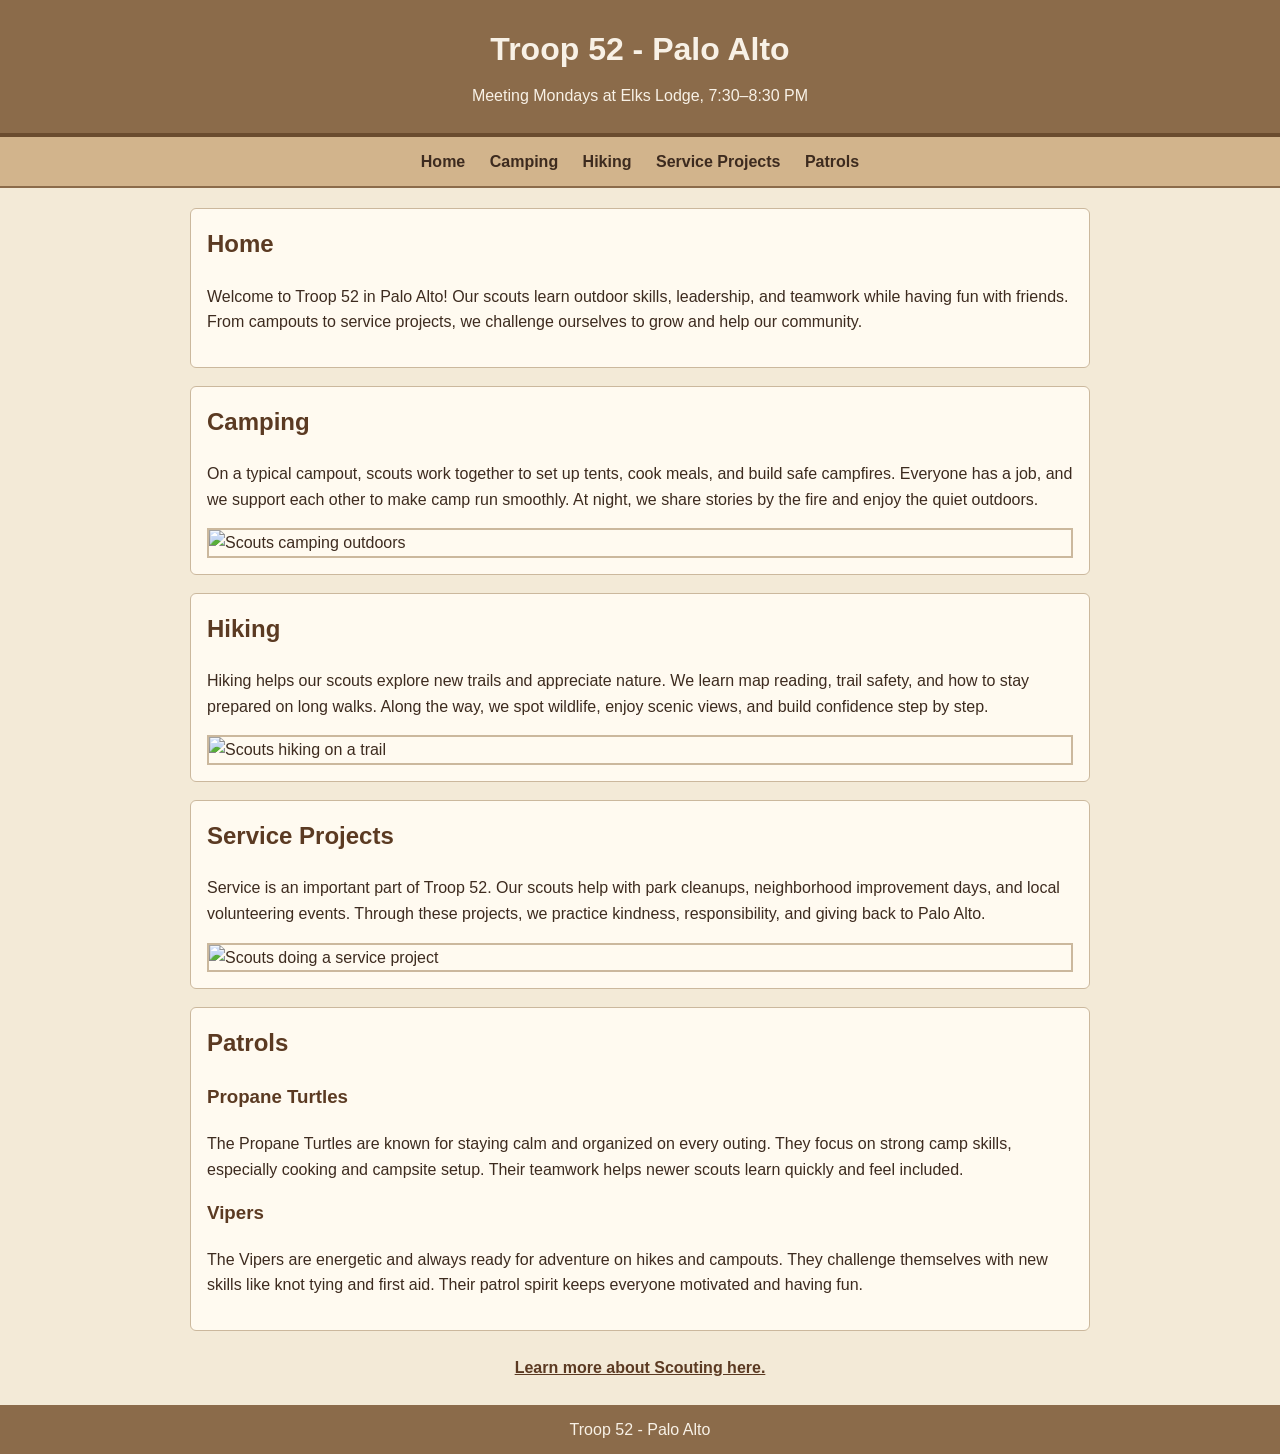
==== index.html @ c3d048c6 "Add beginner-friendly Troop 52 landing page" ====
<!DOCTYPE html>
<html lang="en">
<head>
  <meta charset="UTF-8">
  <meta name="viewport" content="width=device-width, initial-scale=1.0">
  <title>Troop 52 - Palo Alto</title>
  <style>
    body {
      margin: 0;
      font-family: Arial, sans-serif;
      line-height: 1.6;
      background-color: #f3ead7;
      color: #3d2b1f;
    }

    header {
      background-color: #8b6b4a;
      color: #f8f1e6;
      text-align: center;
      padding: 24px 16px;
      border-bottom: 4px solid #6a4c2f;
    }

    header h1 {
      margin: 0;
      font-size: 2rem;
    }

    header p {
      margin: 8px 0 0;
      font-size: 1rem;
    }

    nav {
      background-color: #d2b48c;
      text-align: center;
      padding: 12px;
      border-bottom: 2px solid #8b6b4a;
    }

    nav a {
      color: #3d2b1f;
      text-decoration: none;
      font-weight: bold;
      margin: 0 10px;
    }

    nav a:hover {
      text-decoration: underline;
    }

    main {
      max-width: 900px;
      margin: 20px auto;
      padding: 0 16px;
    }

    section {
      background-color: #fffaf0;
      margin-bottom: 18px;
      padding: 16px;
      border: 1px solid #cbb89d;
      border-radius: 6px;
    }

    h2, h3 {
      color: #5b3a22;
      margin-top: 0;
    }

    img {
      max-width: 100%;
      height: auto;
      display: block;
      margin-top: 10px;
      border: 2px solid #cbb89d;
    }

    .bsa-link {
      text-align: center;
      margin: 24px 0;
    }

    .bsa-link a {
      color: #5b3a22;
      font-weight: bold;
    }

    footer {
      text-align: center;
      background-color: #8b6b4a;
      color: #f8f1e6;
      padding: 12px;
      margin-top: 20px;
    }
  </style>
</head>
<body>
  <header>
    <h1>Troop 52 - Palo Alto</h1>
    <p>Meeting Mondays at Elks Lodge, 7:30–8:30 PM</p>
  </header>

  <nav>
    <a href="#home">Home</a>
    <a href="#camping">Camping</a>
    <a href="#hiking">Hiking</a>
    <a href="#service-projects">Service Projects</a>
    <a href="#patrols">Patrols</a>
  </nav>

  <main>
    <section id="home">
      <h2>Home</h2>
      <p>
        Welcome to Troop 52 in Palo Alto! Our scouts learn outdoor skills, leadership,
        and teamwork while having fun with friends. From campouts to service projects,
        we challenge ourselves to grow and help our community.
      </p>
    </section>

    <section id="camping">
      <h2>Camping</h2>
      <article>
        <p>
          On a typical campout, scouts work together to set up tents, cook meals,
          and build safe campfires. Everyone has a job, and we support each other
          to make camp run smoothly. At night, we share stories by the fire and
          enjoy the quiet outdoors.
        </p>
        <img src="camping.jpg" alt="Scouts camping outdoors">
      </article>
    </section>

    <section id="hiking">
      <h2>Hiking</h2>
      <article>
        <p>
          Hiking helps our scouts explore new trails and appreciate nature. We learn
          map reading, trail safety, and how to stay prepared on long walks. Along
          the way, we spot wildlife, enjoy scenic views, and build confidence step by step.
        </p>
        <img src="hiking.jpg" alt="Scouts hiking on a trail">
      </article>
    </section>

    <section id="service-projects">
      <h2>Service Projects</h2>
      <article>
        <p>
          Service is an important part of Troop 52. Our scouts help with park cleanups,
          neighborhood improvement days, and local volunteering events. Through these
          projects, we practice kindness, responsibility, and giving back to Palo Alto.
        </p>
        <img src="service.jpg" alt="Scouts doing a service project">
      </article>
    </section>

    <section id="patrols">
      <h2>Patrols</h2>

      <h3>Propane Turtles</h3>
      <p>
        The Propane Turtles are known for staying calm and organized on every outing.
        They focus on strong camp skills, especially cooking and campsite setup.
        Their teamwork helps newer scouts learn quickly and feel included.
      </p>

      <h3>Vipers</h3>
      <p>
        The Vipers are energetic and always ready for adventure on hikes and campouts.
        They challenge themselves with new skills like knot tying and first aid.
        Their patrol spirit keeps everyone motivated and having fun.
      </p>
    </section>

    <div class="bsa-link">
      <a href="https://www.scouting.org" target="_blank" rel="noopener noreferrer">
        Learn more about Scouting here.
      </a>
    </div>
  </main>

  <footer>
    Troop 52 - Palo Alto
  </footer>
</body>
</html>
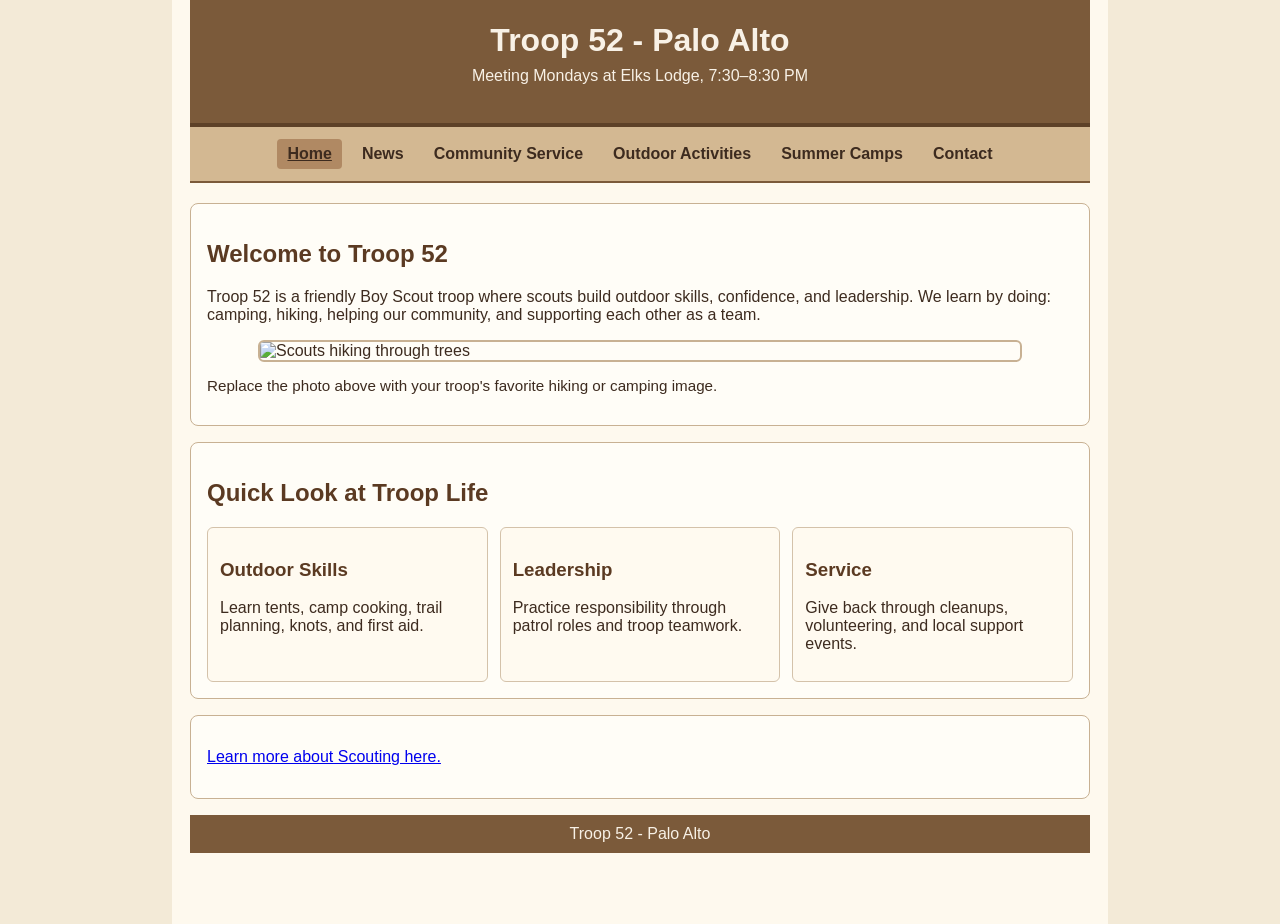
==== commit eab6ded1: "Expand troop site into multi-page design with richer styling" ====
--- a/index.html
+++ b/index.html
@@ -3,186 +3,63 @@
 <head>
   <meta charset="UTF-8">
   <meta name="viewport" content="width=device-width, initial-scale=1.0">
-  <title>Troop 52 - Palo Alto</title>
-  <style>
-    body {
-      margin: 0;
-      font-family: Arial, sans-serif;
-      line-height: 1.6;
-      background-color: #f3ead7;
-      color: #3d2b1f;
-    }
-
-    header {
-      background-color: #8b6b4a;
-      color: #f8f1e6;
-      text-align: center;
-      padding: 24px 16px;
-      border-bottom: 4px solid #6a4c2f;
-    }
-
-    header h1 {
-      margin: 0;
-      font-size: 2rem;
-    }
-
-    header p {
-      margin: 8px 0 0;
-      font-size: 1rem;
-    }
-
-    nav {
-      background-color: #d2b48c;
-      text-align: center;
-      padding: 12px;
-      border-bottom: 2px solid #8b6b4a;
-    }
-
-    nav a {
-      color: #3d2b1f;
-      text-decoration: none;
-      font-weight: bold;
-      margin: 0 10px;
-    }
-
-    nav a:hover {
-      text-decoration: underline;
-    }
-
-    main {
-      max-width: 900px;
-      margin: 20px auto;
-      padding: 0 16px;
-    }
-
-    section {
-      background-color: #fffaf0;
-      margin-bottom: 18px;
-      padding: 16px;
-      border: 1px solid #cbb89d;
-      border-radius: 6px;
-    }
-
-    h2, h3 {
-      color: #5b3a22;
-      margin-top: 0;
-    }
-
-    img {
-      max-width: 100%;
-      height: auto;
-      display: block;
-      margin-top: 10px;
-      border: 2px solid #cbb89d;
-    }
-
-    .bsa-link {
-      text-align: center;
-      margin: 24px 0;
-    }
-
-    .bsa-link a {
-      color: #5b3a22;
-      font-weight: bold;
-    }
-
-    footer {
-      text-align: center;
-      background-color: #8b6b4a;
-      color: #f8f1e6;
-      padding: 12px;
-      margin-top: 20px;
-    }
-  </style>
+  <title>Troop 52 - Palo Alto | Home</title>
+  <link rel="stylesheet" href="styles.css">
 </head>
 <body>
-  <header>
-    <h1>Troop 52 - Palo Alto</h1>
-    <p>Meeting Mondays at Elks Lodge, 7:30–8:30 PM</p>
-  </header>
+  <div class="page">
+    <header>
+      <h1>Troop 52 - Palo Alto</h1>
+      <p class="subtitle">Meeting Mondays at Elks Lodge, 7:30–8:30 PM</p>
+    </header>
 
-  <nav>
-    <a href="#home">Home</a>
-    <a href="#camping">Camping</a>
-    <a href="#hiking">Hiking</a>
-    <a href="#service-projects">Service Projects</a>
-    <a href="#patrols">Patrols</a>
-  </nav>
+    <nav>
+      <a href="index.html" class="active">Home</a>
+      <a href="news.html">News</a>
+      <a href="community-service.html">Community Service</a>
+      <a href="outdoor-activities.html">Outdoor Activities</a>
+      <a href="summer-camps.html">Summer Camps</a>
+      <a href="contact.html">Contact</a>
+    </nav>
 
-  <main>
-    <section id="home">
-      <h2>Home</h2>
+    <section>
+      <h2>Welcome to Troop 52</h2>
       <p>
-        Welcome to Troop 52 in Palo Alto! Our scouts learn outdoor skills, leadership,
-        and teamwork while having fun with friends. From campouts to service projects,
-        we challenge ourselves to grow and help our community.
+        Troop 52 is a friendly Boy Scout troop where scouts build outdoor skills,
+        confidence, and leadership. We learn by doing: camping, hiking, helping
+        our community, and supporting each other as a team.
+      </p>
+      <img src="hiking-home.jpg" alt="Scouts hiking through trees" class="hero-image">
+      <p class="small-note">
+        Replace the photo above with your troop's favorite hiking or camping image.
       </p>
     </section>
 
-    <section id="camping">
-      <h2>Camping</h2>
-      <article>
-        <p>
-          On a typical campout, scouts work together to set up tents, cook meals,
-          and build safe campfires. Everyone has a job, and we support each other
-          to make camp run smoothly. At night, we share stories by the fire and
-          enjoy the quiet outdoors.
-        </p>
-        <img src="camping.jpg" alt="Scouts camping outdoors">
-      </article>
+    <section>
+      <h2>Quick Look at Troop Life</h2>
+      <div class="card-grid">
+        <div class="card">
+          <h3>Outdoor Skills</h3>
+          <p>Learn tents, camp cooking, trail planning, knots, and first aid.</p>
+        </div>
+        <div class="card">
+          <h3>Leadership</h3>
+          <p>Practice responsibility through patrol roles and troop teamwork.</p>
+        </div>
+        <div class="card">
+          <h3>Service</h3>
+          <p>Give back through cleanups, volunteering, and local support events.</p>
+        </div>
+      </div>
     </section>
 
-    <section id="hiking">
-      <h2>Hiking</h2>
-      <article>
-        <p>
-          Hiking helps our scouts explore new trails and appreciate nature. We learn
-          map reading, trail safety, and how to stay prepared on long walks. Along
-          the way, we spot wildlife, enjoy scenic views, and build confidence step by step.
-        </p>
-        <img src="hiking.jpg" alt="Scouts hiking on a trail">
-      </article>
-    </section>
-
-    <section id="service-projects">
-      <h2>Service Projects</h2>
-      <article>
-        <p>
-          Service is an important part of Troop 52. Our scouts help with park cleanups,
-          neighborhood improvement days, and local volunteering events. Through these
-          projects, we practice kindness, responsibility, and giving back to Palo Alto.
-        </p>
-        <img src="service.jpg" alt="Scouts doing a service project">
-      </article>
-    </section>
-
-    <section id="patrols">
-      <h2>Patrols</h2>
-
-      <h3>Propane Turtles</h3>
+    <section>
       <p>
-        The Propane Turtles are known for staying calm and organized on every outing.
-        They focus on strong camp skills, especially cooking and campsite setup.
-        Their teamwork helps newer scouts learn quickly and feel included.
-      </p>
-
-      <h3>Vipers</h3>
-      <p>
-        The Vipers are energetic and always ready for adventure on hikes and campouts.
-        They challenge themselves with new skills like knot tying and first aid.
-        Their patrol spirit keeps everyone motivated and having fun.
+        <a href="https://www.scouting.org" target="_blank" rel="noopener noreferrer">Learn more about Scouting here.</a>
       </p>
     </section>
 
-    <div class="bsa-link">
-      <a href="https://www.scouting.org" target="_blank" rel="noopener noreferrer">
-        Learn more about Scouting here.
-      </a>
-    </div>
-  </main>
-
-  <footer>
-    Troop 52 - Palo Alto
-  </footer>
+    <footer>Troop 52 - Palo Alto</footer>
+  </div>
 </body>
 </html>
--- a/styles.css
+++ b/styles.css
@@ -0,0 +1,134 @@
+body {
+  margin: 0;
+  font-family: Verdana, Geneva, Tahoma, sans-serif;
+  background-color: #f3ead7;
+  color: #3d2b1f;
+  background-image: url('trees-side.jpg');
+  background-repeat: repeat-y;
+  background-position: right top;
+  background-size: 220px auto;
+}
+
+.page {
+  max-width: 900px;
+  margin: 0 auto;
+  padding: 0 18px 24px;
+  background-color: rgba(255, 250, 240, 0.95);
+  min-height: 100vh;
+}
+
+header {
+  text-align: center;
+  background-color: #7b5a3a;
+  color: #f8f1e6;
+  padding: 22px 12px;
+  border-bottom: 4px solid #5d4128;
+}
+
+header h1 {
+  margin: 0;
+}
+
+.subtitle {
+  margin-top: 8px;
+}
+
+nav {
+  display: flex;
+  flex-wrap: wrap;
+  justify-content: center;
+  gap: 10px;
+  background-color: #d3b892;
+  padding: 12px;
+  margin-bottom: 20px;
+  border-bottom: 2px solid #7b5a3a;
+}
+
+nav a {
+  color: #3d2b1f;
+  font-weight: bold;
+  text-decoration: none;
+  padding: 6px 10px;
+  border-radius: 4px;
+}
+
+nav a:hover,
+nav a.active {
+  background-color: #b08963;
+  text-decoration: underline;
+}
+
+section {
+  border: 1px solid #c8b193;
+  border-radius: 8px;
+  padding: 16px;
+  margin-bottom: 16px;
+  background-color: #fffdf7;
+}
+
+h2,
+h3 {
+  color: #5b3a22;
+}
+
+.hero-image,
+.activity-image {
+  width: 100%;
+  max-width: 760px;
+  border: 2px solid #c8b193;
+  border-radius: 6px;
+  display: block;
+  margin: 10px auto;
+}
+
+.card-grid {
+  display: grid;
+  grid-template-columns: repeat(auto-fit, minmax(220px, 1fr));
+  gap: 12px;
+}
+
+.card {
+  border: 1px solid #d4c2aa;
+  border-radius: 6px;
+  padding: 12px;
+  background-color: #fffaf0;
+}
+
+label {
+  display: block;
+  font-weight: bold;
+  margin-top: 10px;
+}
+
+input,
+textarea {
+  width: 100%;
+  box-sizing: border-box;
+  padding: 8px;
+  margin-top: 4px;
+  border: 1px solid #aa8f73;
+  border-radius: 4px;
+  font-family: inherit;
+}
+
+button {
+  margin-top: 12px;
+  padding: 9px 14px;
+  border: 0;
+  border-radius: 4px;
+  background-color: #7b5a3a;
+  color: #f8f1e6;
+  font-weight: bold;
+}
+
+footer {
+  margin-top: 14px;
+  text-align: center;
+  background-color: #7b5a3a;
+  color: #f8f1e6;
+  padding: 10px;
+}
+
+.small-note {
+  font-size: 0.95rem;
+}
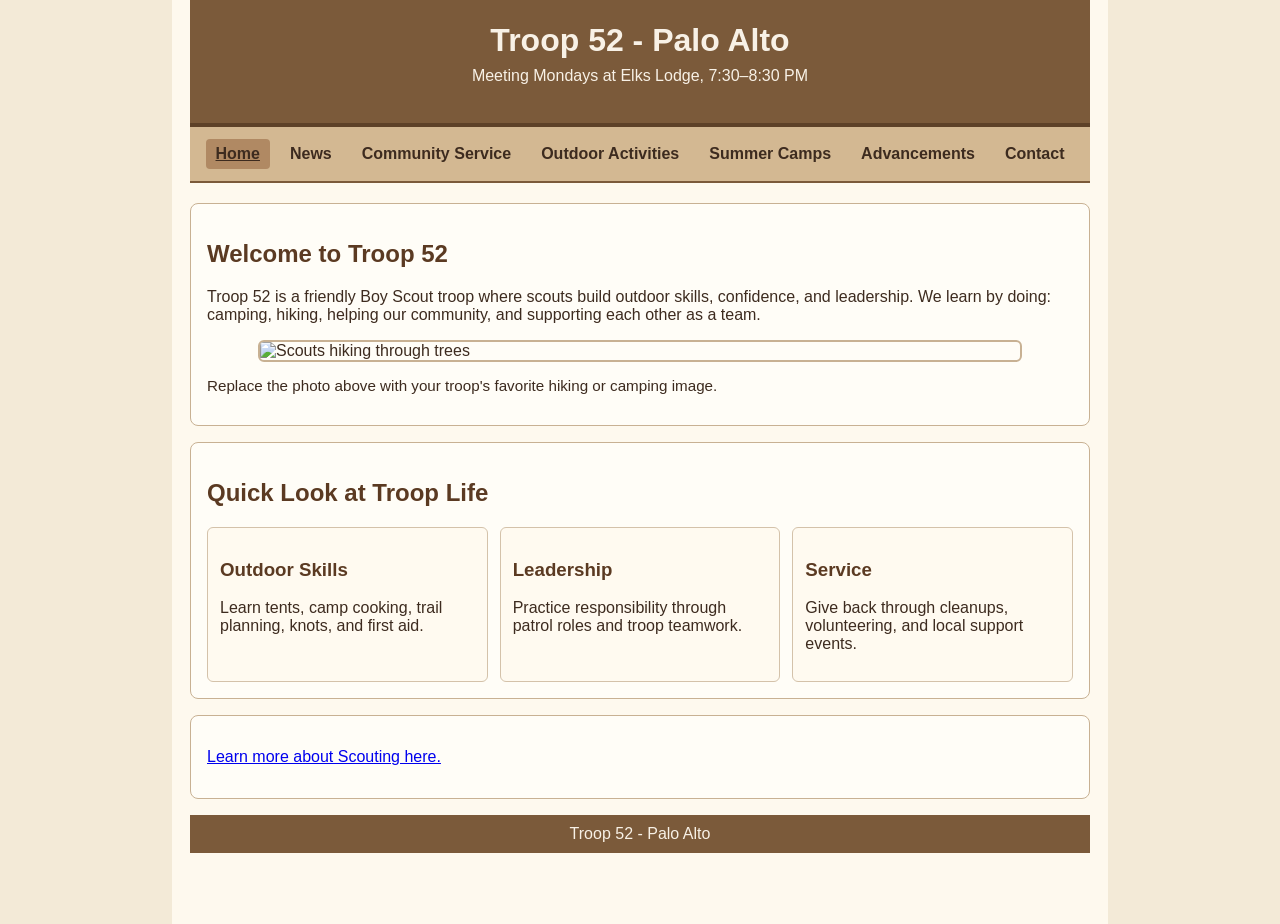
==== commit 21b7354e: "Add advancements page and soften tree-themed background styling" ====
--- a/index.html
+++ b/index.html
@@ -19,6 +19,7 @@
       <a href="community-service.html">Community Service</a>
       <a href="outdoor-activities.html">Outdoor Activities</a>
       <a href="summer-camps.html">Summer Camps</a>
+      <a href="advancements.html">Advancements</a>
       <a href="contact.html">Contact</a>
     </nav>
 
--- a/styles.css
+++ b/styles.css
@@ -3,10 +3,13 @@
   font-family: Verdana, Geneva, Tahoma, sans-serif;
   background-color: #f3ead7;
   color: #3d2b1f;
-  background-image: url('trees-side.jpg');
-  background-repeat: repeat-y;
-  background-position: right top;
-  background-size: 220px auto;
+  background-image:
+    linear-gradient(rgba(243, 234, 215, 0.86), rgba(243, 234, 215, 0.86)),
+    url('trees-side.jpg');
+  background-repeat: no-repeat, repeat-y;
+  background-position: center center, right top;
+  background-size: cover, 220px auto;
+  background-attachment: fixed, scroll;
 }
 
 .page {
@@ -81,17 +84,33 @@
   margin: 10px auto;
 }
 
-.card-grid {
+.badge-image {
+  width: 100%;
+  max-width: 180px;
+  border: 2px solid #c8b193;
+  border-radius: 6px;
+  display: block;
+  margin: 8px auto 10px;
+  background-color: #fff;
+}
+
+.card-grid,
+.rank-grid {
   display: grid;
   grid-template-columns: repeat(auto-fit, minmax(220px, 1fr));
   gap: 12px;
 }
 
-.card {
+.card,
+.rank-card {
   border: 1px solid #d4c2aa;
   border-radius: 6px;
   padding: 12px;
   background-color: #fffaf0;
+}
+
+.rank-card {
+  text-align: center;
 }
 
 label {
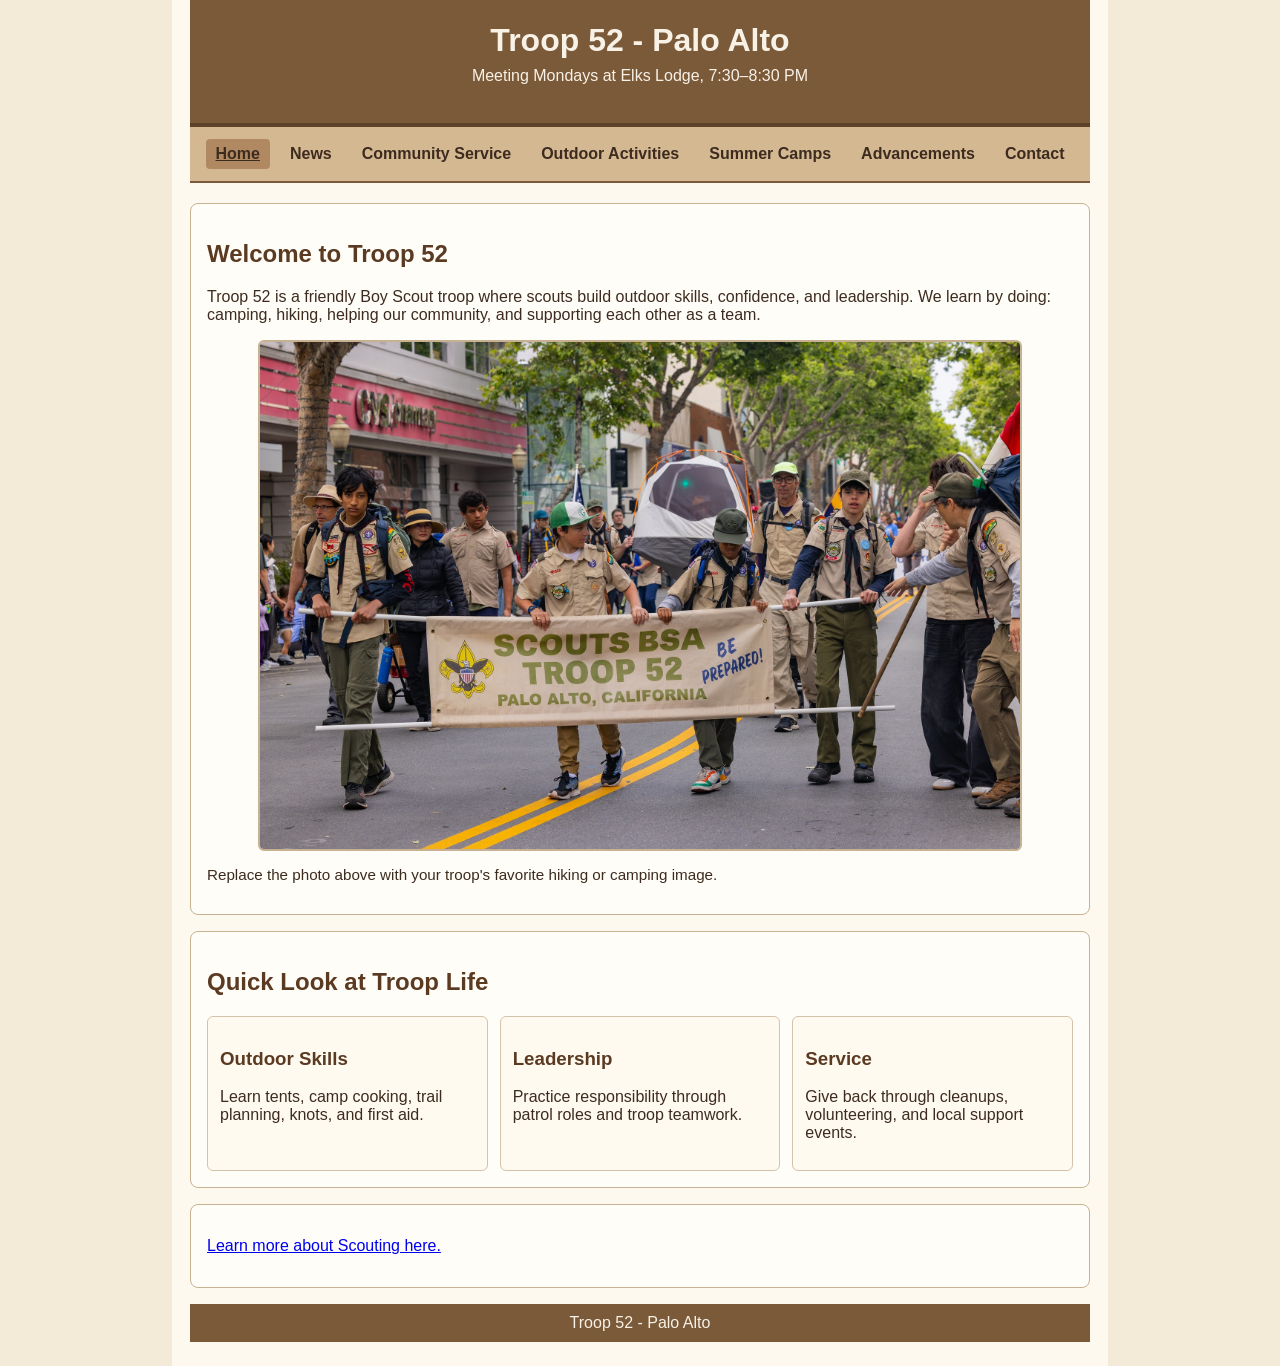
==== commit 87bbefd9: "Update index.html" ====
--- a/index.html
+++ b/index.html
@@ -30,7 +30,7 @@
         confidence, and leadership. We learn by doing: camping, hiking, helping
         our community, and supporting each other as a team.
       </p>
-      <img src="hiking-home.jpg" alt="Scouts hiking through trees" class="hero-image">
+      <img src="images/mayfeteparade.png" alt="Scouts hiking through trees" class="hero-image">
       <p class="small-note">
         Replace the photo above with your troop's favorite hiking or camping image.
       </p>
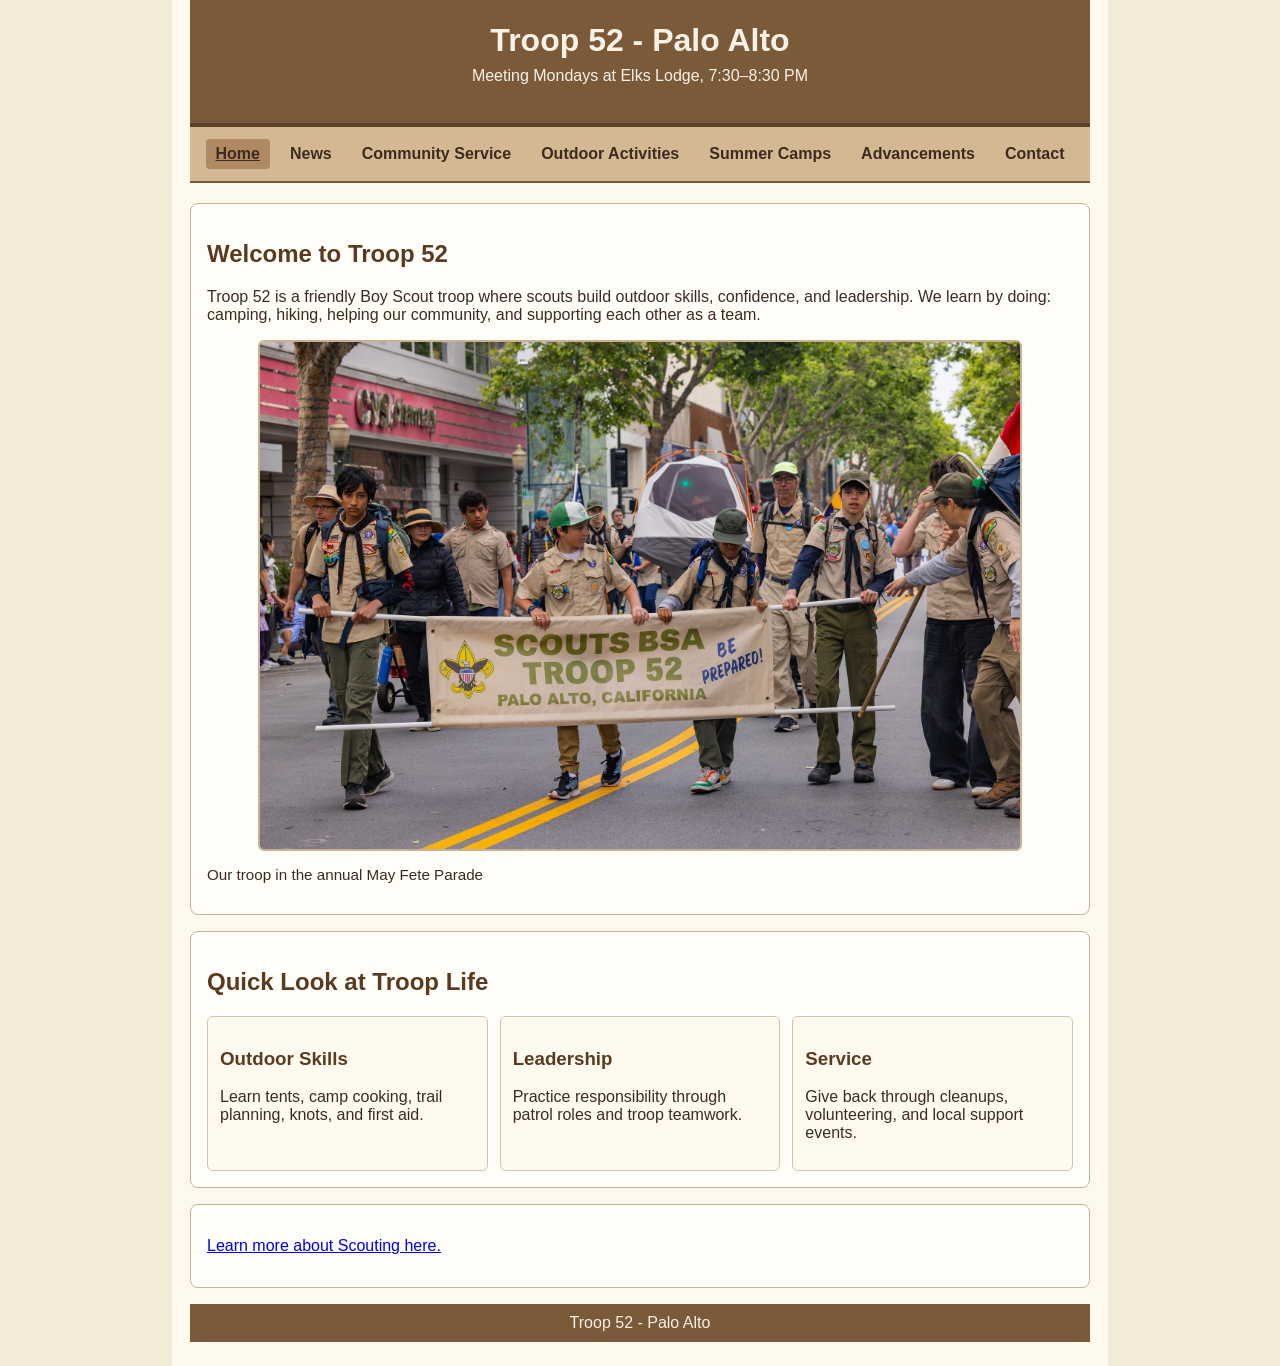
==== commit d35cc307: "Update index.html" ====
--- a/index.html
+++ b/index.html
@@ -32,7 +32,7 @@
       </p>
       <img src="images/mayfeteparade.png" alt="Scouts hiking through trees" class="hero-image">
       <p class="small-note">
-        Replace the photo above with your troop's favorite hiking or camping image.
+        Our troop in the annual May Fete Parade
       </p>
     </section>
 
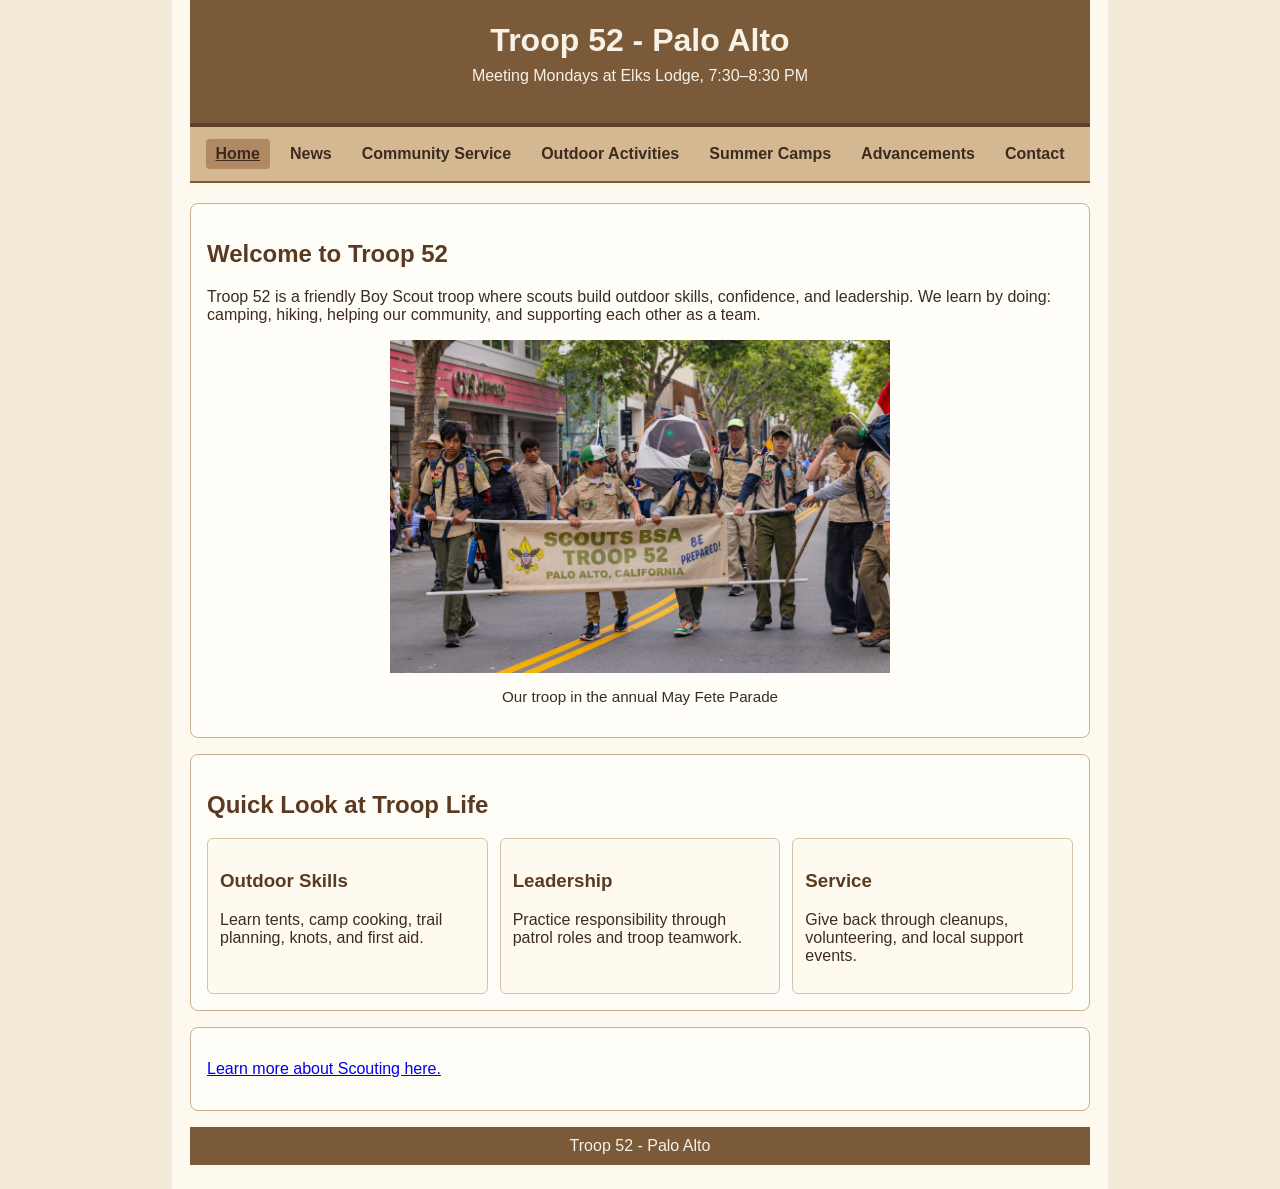
==== commit b5fc44ad: "Update index.html" ====
--- a/index.html
+++ b/index.html
@@ -31,7 +31,7 @@
         our community, and supporting each other as a team.
       </p>
       <img src="images/mayfeteparade.png" alt="Scouts hiking through trees" class="hero-image">
-      <p class="small-note">
+      <p class="small-note" style = "text-align: center;">
         Our troop in the annual May Fete Parade
       </p>
     </section>
--- a/styles.css
+++ b/styles.css
@@ -74,7 +74,12 @@
   color: #5b3a22;
 }
 
-.hero-image,
+.hero-image {
+  width: 500px; 
+  height:auto;
+  display: block;
+  margin: 0 auto;
+}
 .activity-image {
   width: 100%;
   max-width: 760px;
@@ -85,7 +90,7 @@
 }
 
 .badge-image {
-  width: 100%;
+  width:150px;
   max-width: 180px;
   border: 2px solid #c8b193;
   border-radius: 6px;
